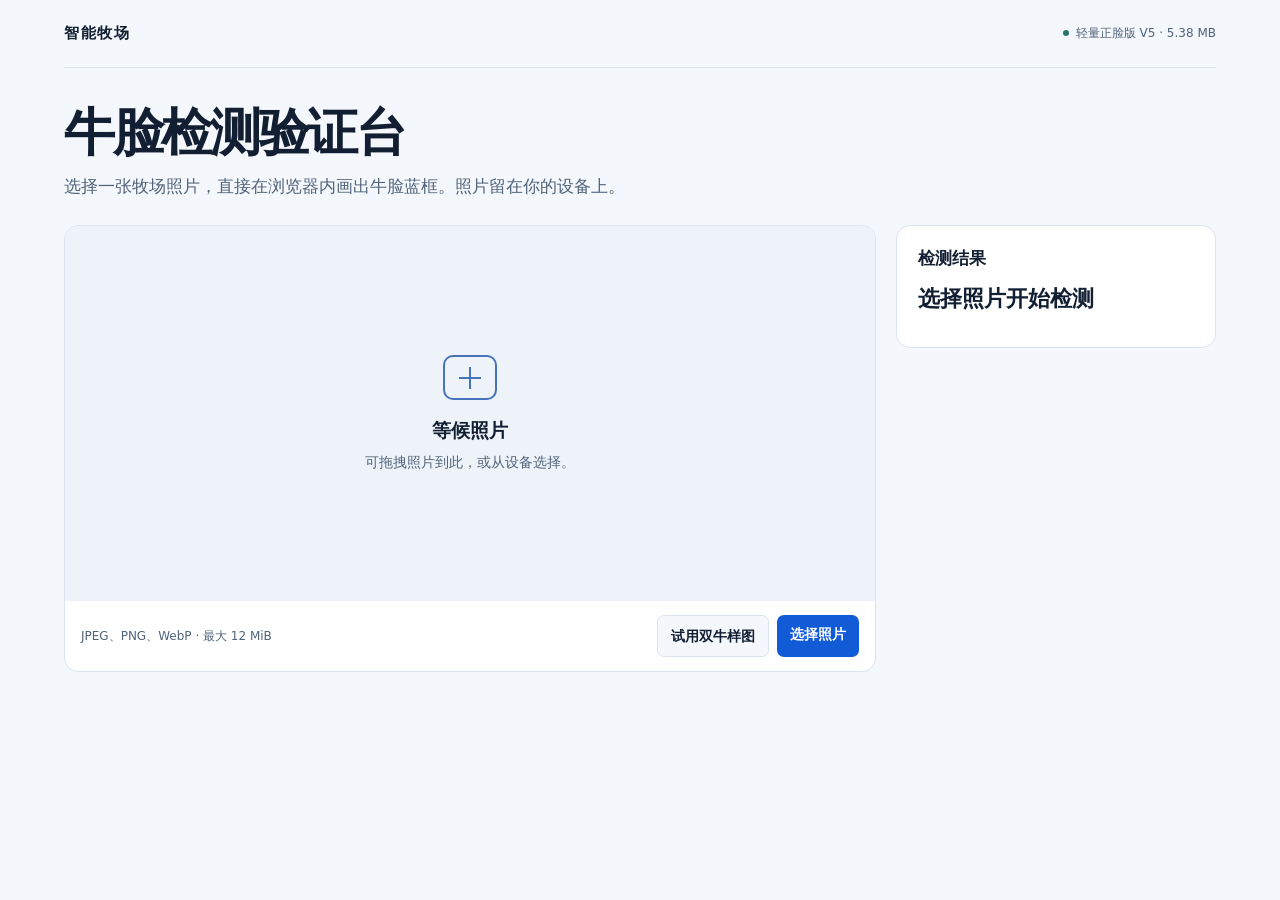
==== docs/index.html @ b3dd5907 "Publish the 5.38 MB cow-face detector and install-free browser test" ====
<!doctype html>
<html lang="zh-CN">
<head>
  <meta charset="utf-8">
  <meta name="viewport" content="width=device-width, initial-scale=1">
  <title>智能牧场 | 牛脸检测验证台</title>
  <link rel="stylesheet" href="./style.css">
  <script src="./ort.wasm.min.js" defer></script>
  <script src="./inference.js" defer></script>
  <script src="./app.js" defer></script>
</head>
<body>
  <main>
    <header class="top">
      <a class="brand" href="./">智能牧场</a>
      <p class="health" id="health">正在加载轻量牛脸模型</p>
    </header>
    <section class="intro">
      <h1>牛脸检测验证台</h1>
      <p>选择一张牧场照片，直接在浏览器内画出牛脸蓝框。照片留在你的设备上。</p>
    </section>
    <div class="workbench">
      <section class="workspace" aria-label="照片及检测标注">
        <div id="photo-view" class="photo-view" hidden>
          <img id="photo" alt="待检测的牧场照片">
          <svg id="overlay" xmlns="http://www.w3.org/2000/svg" aria-label="牛脸框"></svg>
        </div>
        <div class="empty" id="blank">
          <span aria-hidden="true" class="crosshair"></span>
          <p>等候照片</p>
          <span>可拖拽照片到此，或从设备选择。</span>
        </div>
        <div class="photo-toolbar">
          <div id="file-description">JPEG、PNG、WebP · 最大 12 MiB</div>
          <div class="actions">
            <button class="secondary" type="button" id="sample">试用双牛样图</button>
            <label class="upload">选择照片<input id="file" type="file" accept="image/jpeg,image/png,image/webp"></label>
          </div>
        </div>
      </section>
      <aside aria-label="检测结果">
        <h2>检测结果</h2>
        <div class="summary" role="status" aria-live="polite" id="summary">选择照片开始检测</div>
        <p id="dimensions" hidden></p>
        <div id="metrics" class="metrics" hidden>
          <div><span>检测耗时</span><strong id="latency"></strong></div>
          <div><span>分数门槛</span><strong id="threshold"></strong></div>
        </div>
        <ol id="results" class="results"></ol>
        <section class="output-actions" id="output-actions" hidden>
          <button class="secondary" type="button" id="toggle" aria-pressed="true">隐藏蓝框</button>
          <button class="secondary" type="button" id="download">保存坐标</button>
        </section>
      </aside>
    </div>
  </main>
</body>
</html>
---- docs/style.css ----
:root {
  color-scheme:light; --paper:#f4f7fb; --card:#fff; --ink:#121f33; --quiet:#51637a;
  --line:#dce5ef; --blue:#125bd6; --dark:#15263c; --focus:#156dff;
  font-family:"Instrument Sans","PingFang SC","Microsoft YaHei",system-ui,sans-serif;
}
*{box-sizing:border-box}
[hidden]{display:none!important}
body{margin:0;background:var(--paper);color:var(--ink)}
main{max-width:1370px;padding:0 clamp(16px,5vw,70px) 48px;margin:auto}
.top{display:flex;align-items:center;justify-content:space-between;height:68px;border-bottom:1px solid var(--line);gap:12px}
.brand{font-size:15px;letter-spacing:.10em;text-decoration:none;font-weight:760;color:var(--ink)}
.health{font-size:12px;color:var(--quiet);text-align:right;line-height:1.4}
.health::before{content:"";display:inline-block;width:6px;height:6px;border-radius:50%;background:#27766b;margin-right:.55em;vertical-align:1px}
.intro{padding:36px 0 25px}
h1{margin:0;font-weight:780;font-size:clamp(32px,4vw,54px);letter-spacing:-.045em;line-height:1.13}
.intro p{margin:12px 0 0;color:var(--quiet);line-height:1.6;font-size:clamp(14px,1.3vw,17px)}
.workbench{display:grid;grid-template-columns:minmax(0,1fr) minmax(250px,320px);gap:20px;align-items:start}
.workspace,aside{background:var(--card);border:1px solid var(--line);border-radius:14px;overflow:hidden}
.empty{min-height:375px;background:#eef3fa;color:#51637a;text-align:center;display:grid;justify-items:center;align-content:center;gap:8px}
.empty p{color:var(--ink);font-size:19px;font-weight:680;margin:10px 0 2px}
.empty span{font-size:14px}
.crosshair{width:54px;height:45px;display:block;border:2px solid #4674bb;border-radius:10px;position:relative}
.crosshair::before,.crosshair::after{position:absolute;content:"";background:#4674bb;top:50%;left:50%;transform:translate(-50%,-50%)}
.crosshair::before{width:22px;height:2px}
.crosshair::after{width:2px;height:22px}
.workspace.dragging{outline:3px solid var(--focus);outline-offset:2px}
.photo-view{display:grid;place-items:center;background:var(--dark);position:relative}
.photo-view img{display:block;width:100%;height:auto}
.photo-view svg{position:absolute;inset:0;width:100%;height:100%;pointer-events:none;overflow:visible}
.photo-toolbar{padding:14px 16px;display:flex;align-items:center;gap:12px;justify-content:space-between}
#file-description{color:var(--quiet);font-size:12px;overflow-wrap:anywhere}
.actions,.output-actions{display:flex;gap:8px;flex-wrap:wrap}
button,.upload{font:inherit;font-size:14px;font-weight:670;min-height:42px;padding:9px 13px;border-radius:7px;line-height:1.5;cursor:pointer}
.secondary{border:1px solid var(--line);background:var(--paper);color:var(--ink)}
.secondary:hover{background:#eaf1fa}
.upload{display:inline-block;position:relative;background:var(--blue);color:#fff;white-space:nowrap}
.upload:hover{background:#0c4eba}
.upload input{opacity:0;position:absolute;inset:0;width:100%;cursor:pointer}
button:focus-visible,.upload:focus-within,a:focus-visible{outline:3px solid var(--focus);outline-offset:3px}
aside{padding:21px}
h2{font-size:17px;margin:0 0 14px;font-weight:750}
.summary{font-size:22px;font-weight:750;line-height:1.35}
.summary.error{color:#9c2437;font-size:17px}
#dimensions{color:var(--quiet);font-size:13px;margin:6px 0 0}
.metrics{display:grid;grid-template-columns:1fr 1fr;margin-top:18px;gap:10px;padding:12px 0;border-top:1px solid var(--line);border-bottom:1px solid var(--line)}
.metrics span{display:block;font-size:12px;color:var(--quiet);margin-bottom:5px}
.metrics strong{font-size:15px}
.results{list-style:none;padding:0;margin:0 0 12px}
.results li{padding:12px 0;border-bottom:1px solid var(--line);display:flex;justify-content:space-between;gap:8px;font-size:14px}
.results b{color:var(--blue);font-variant-numeric:tabular-nums}
@media (max-width:800px){.workbench{grid-template-columns:1fr}.intro{padding-top:26px}.empty{min-height:245px}}
@media (max-width:480px){.photo-toolbar{align-items:flex-start;flex-direction:column}.actions{width:100%}.actions>*{flex:1;text-align:center}.top{height:57px}}
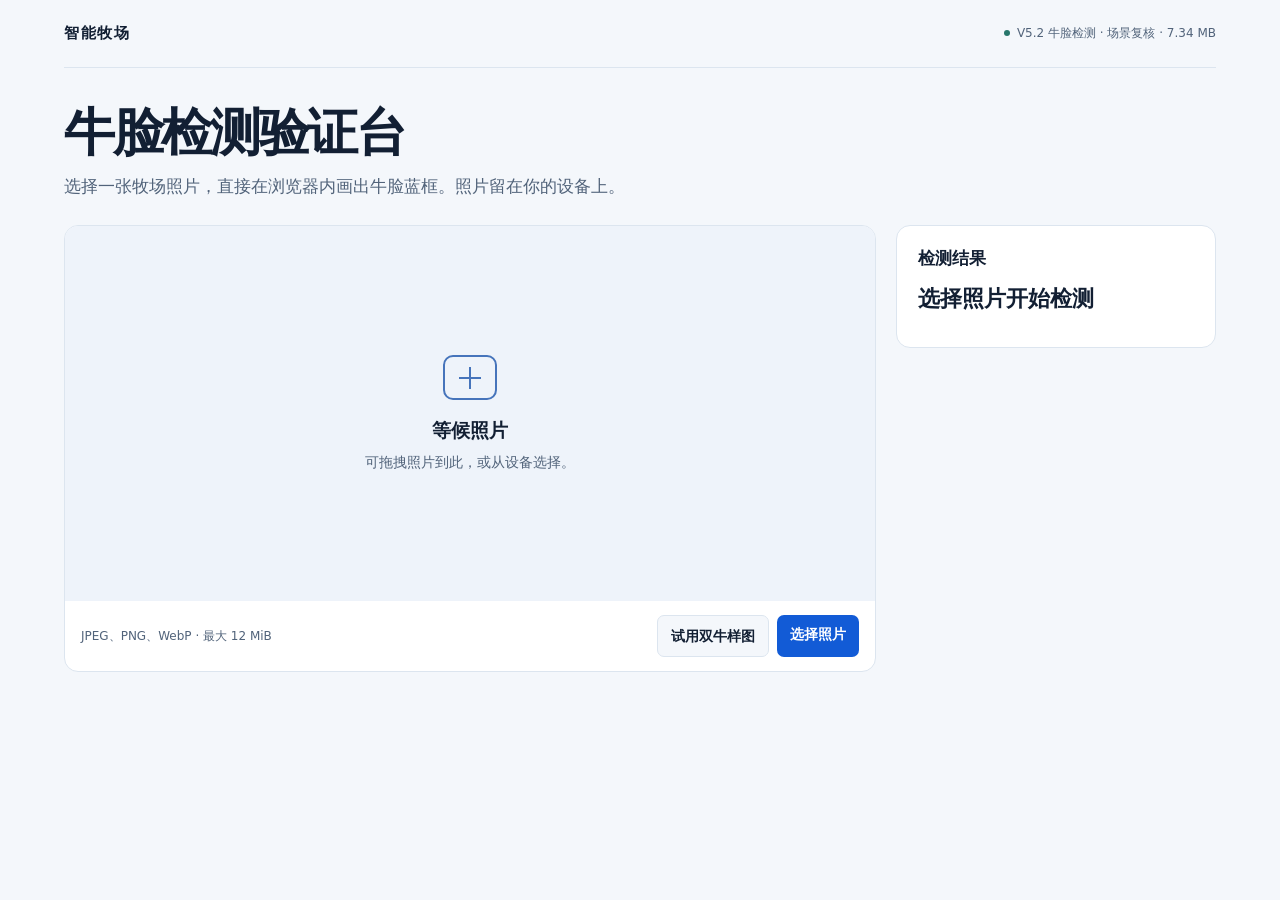
==== commit bc77ca4f: "Deploy the verified V5.2 cow-face model and browser demo" ====
--- a/docs/index.html
+++ b/docs/index.html
@@ -3,11 +3,11 @@
 <head>
   <meta charset="utf-8">
   <meta name="viewport" content="width=device-width, initial-scale=1">
-  <title>智能牧场 | 牛脸检测验证台</title>
+  <title>智能牧场 | V5.2 牛脸检测验证台</title>
   <link rel="stylesheet" href="./style.css">
   <script src="./ort.wasm.min.js" defer></script>
-  <script src="./inference.js" defer></script>
-  <script src="./app.js" defer></script>
+  <script src="./inference.js?v=5.2" defer></script>
+  <script src="./app.js?v=5.2" defer></script>
 </head>
 <body>
   <main>
@@ -44,7 +44,7 @@
         <p id="dimensions" hidden></p>
         <div id="metrics" class="metrics" hidden>
           <div><span>检测耗时</span><strong id="latency"></strong></div>
-          <div><span>分数门槛</span><strong id="threshold"></strong></div>
+          <div><span>出框门槛</span><strong id="threshold"></strong></div>
         </div>
         <ol id="results" class="results"></ol>
         <section class="output-actions" id="output-actions" hidden>
